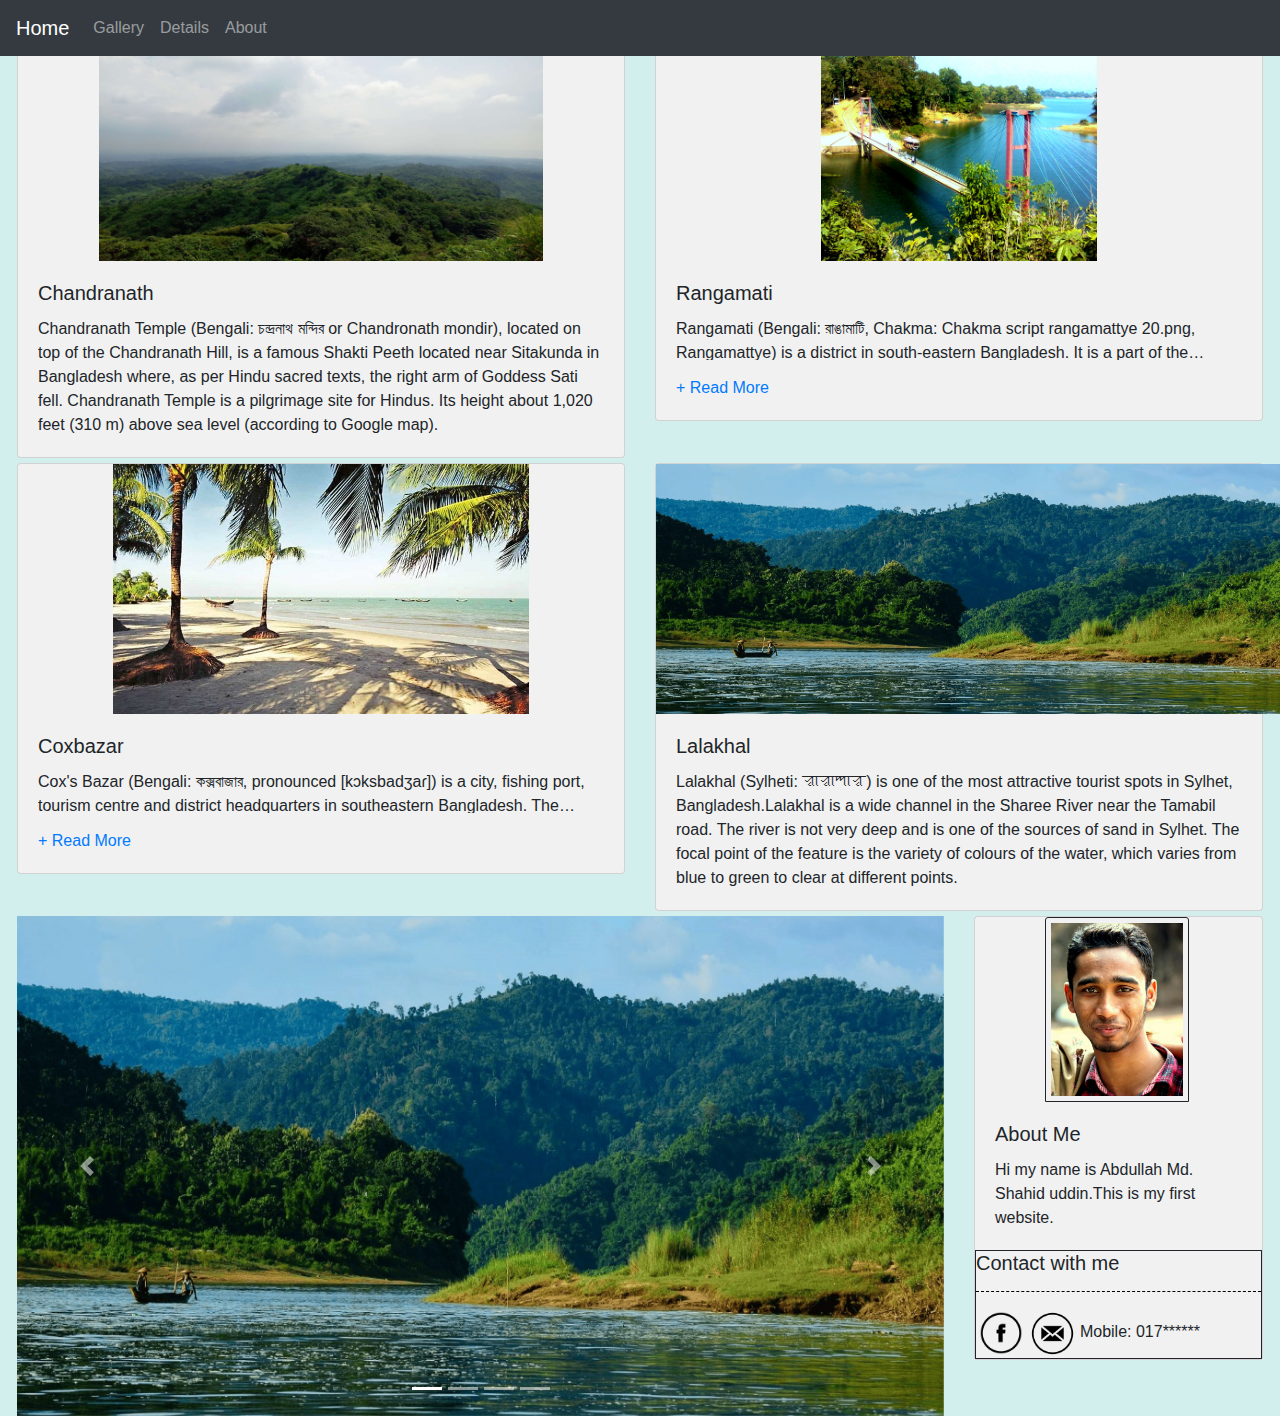
==== index.html @ 7ca6d136 "Add files via upload" ====
<!doctype html>
<html lang="en">
  <head>
    <!-- Required meta tags -->
    <meta charset="utf-8">
    <meta name="viewport" content="width=device-width, initial-scale=1, shrink-to-fit=no">

    <!-- Bootstrap CSS -->
    <link rel="stylesheet" href="https://stackpath.bootstrapcdn.com/bootstrap/4.3.1/css/bootstrap.min.css" integrity="sha384-ggOyR0iXCbMQv3Xipma34MD+dH/1fQ784/j6cY/iJTQUOhcWr7x9JvoRxT2MZw1T" crossorigin="anonymous">
    <link rel="stylesheet" type="text/css" href="css/style.css">
    <title>Travel Blog</title>
  </head>
<body>
<!-- start nav -->
  <nav class="navbar navbar-expand-md bg-dark navbar-dark fixed-top">
    <a class="navbar-brand" href="#home">Home</a>
      <button class="navbar-toggler" type="button" data-toggle="collapse" data-target="#collapsibleNavbar">
        <span class="navbar-toggler-icon"></span>
      </button>
        <div class="collapse navbar-collapse" id="collapsibleNavbar">
          <ul class="navbar-nav">
            <li class="nav-item">
              <a class="nav-link" href="#gallery">Gallery</a>
            </li>
            <li class="nav-item">
              <a class="nav-link" href="table.html">Details</a>
            </li>
            <li class="nav-item">
              <a class="nav-link" href="#about">About</a>
            </li>    
          </ul>
        </div>  
  </nav>
<!-- end nav -->
<!-- full up main part chandranath -->
<div id="home"></div>
<div class="row" style="margin-left: 2px; margin-top: 10px; margin-right: 2px;">
<!-- up main leftside part-->
  <div class="col-md-6">
    <div class="card-deck">
      <div class="card">
       <img src="image/Chandranath.jpg" class="mx-auto d-block" alt="Chandranath" style="height: 250px;">
        <div class="card-body">
          <h5 class="card-title">Chandranath</h5>
          <p class="card-text">Chandranath Temple (Bengali: চন্দ্রনাথ মন্দির or Chandronath mondir), located on top of the Chandranath Hill, is a famous Shakti Peeth located near Sitakunda in Bangladesh where, as per Hindu sacred texts, the right arm of Goddess Sati fell. Chandranath Temple is a pilgrimage site for Hindus. Its height about 1,020 feet (310 m) above sea level (according to Google map).</p>
        </div>
      </div>
    </div>
  </div>
<!-- up main part rightside rangamati -->
  <div class="col-md-6">
    <div class="card-deck">
      <div class="card">
       <img src="image/Rangamati.jpg" class="mx-auto d-block" alt="Rangamati" style="height: 250px;">
        <div class="card-body">
          <h5 class="card-title">Rangamati</h5>
          <div id="summary">
          <p class="collapse" id="collapseSummary">Rangamati (Bengali: রাঙামাটি, Chakma: Chakma script rangamattye 20.png, Rangamattye) is a district in south-eastern Bangladesh. It is a part of the Chittagong Division[2] and the town of Rangamati serves as the headquarters of the district. Area-wise, Rangamati is the largest district of the country.Rangamati was a contesting ground for the kings of Tripura and Arakan. This region came under the Mughal Empire after the Muslim invasion in 1566.[3] In 1737 Sher Mosta Khan, a tribal leader, took refuge with the Mughals. After this the Chakma settlement began along with various other settlements of varying ethnicity.[3] From 1760 to 1761, this land was leased to the East India Company.</p>
          <a class="collapsed" data-toggle="collapse" href="#collapseSummary" aria-expanded="false" aria-controls="collapseSummary"></a>
        </div>
        </div>
      </div>
    </div>
  </div>
</div>

<!-- full down main part-->
<div class="row" style="margin-left: 2px; margin-top: 5px; margin-right: 2px;">
<!-- down main part leftside coxbazar -->
  <div class="col-md-6">
    <div class="card-deck">
      <div class="card">
       <img src="image/coxbazar.jpg" class="mx-auto d-block" alt="..." style="height: 250px;">
        <div class="card-body">
          <h5 class="card-title">Coxbazar</h5>
          <div id="summary1">
          <p class="collapse" id="collapseSummary1">Cox's Bazar (Bengali: কক্সবাজার, pronounced [kɔksbadʒaɾ]) is a city, fishing port, tourism centre and district headquarters in southeastern Bangladesh. The beach in Cox's Bazar is sandy and has a gentle slope; with an unbroken length of 120 km (75 mi).[2][3][4] It is located 150 km (93 mi) south of the divisional headquarter of Chittagong.Cox's Bazar is also known by the name Panowa, which translates literally as "yellow flower". Another old name was "Palongkee".The modern Cox's Bazar derives its name from Captain Hiram Cox, an officer of the British East India Company. Cox was appointed Superintendent of Palongkee outpost after Warren Hastings became Governor of Bengal. He embarked upon the task of rehabilitation and settlement of the Arakanese refugees in the area.</p>
          <a class="collapsed" data-toggle="collapse" href="#collapseSummary1" aria-expanded="false" aria-controls="collapseSummary1"></a>
        </div>
        </div>
      </div>
    </div>
  </div>
<!-- down main part rightside lalakhal -->
  <div class="col-md-6">
    <div class="card-deck">
      <div class="card">
       <img src="image/Lalakhal.jpg" class="mx-auto d-block" alt="lalakhal" style="height: 250px;">
        <div class="card-body">
          <h5 class="card-title">Lalakhal</h5>
          <p class="card-text">Lalakhal (Sylheti: ꠟꠣꠟꠣꠈꠣꠟ) is one of the most attractive tourist spots in Sylhet, Bangladesh.Lalakhal is a wide channel in the Sharee River near the Tamabil road. The river is not very deep and is one of the sources of sand in Sylhet. The focal point of the feature is the variety of colours of the water, which varies from blue to green to clear at different points. </p>
        </div>
      </div>
    </div>
  </div>
</div>

<!-- main rightside carousel part -->
<div class="row" style="margin-left: 2px; margin-top: 5px; margin-right: 2px;">
  <div class="col-md-9">
    <div id="carouselExampleIndicators" class="carousel slide" data-ride="carousel">
      <ol class="carousel-indicators">
        <li data-target="#carouselExampleIndicators" data-slide-to="0" class="active"></li>
        <li data-target="#carouselExampleIndicators" data-slide-to="1"></li>
        <li data-target="#carouselExampleIndicators" data-slide-to="2"></li>
        <li data-target="#carouselExampleIndicators" data-slide-to="3"></li>
      </ol>
      <div class="carousel-inner">
        <div class="carousel-item active">
          <img src="image/Lalakhal.jpg" style="height: 500px;" class="d-block w-100" alt="...">
        </div>
        <div class="carousel-item">
          <img src="image/Rangamati.jpg" style="height: 500px;" class="d-block w-100" alt="...">
        </div>
        <div class="carousel-item">
          <img src="image/Chandranath.jpg" style="height: 500px;" class="d-block w-100" alt="...">
        </div>
        <div class="carousel-item">
          <img src="image/coxbazar.jpg" style="height: 500px;" class="d-block w-100" alt="...">
        </div>
      </div>
      <a class="carousel-control-prev" href="#carouselExampleIndicators" role="button" data-slide="prev">
        <span class="carousel-control-prev-icon" aria-hidden="true"></span>
        <span class="sr-only">Previous</span>
      </a>
      <a class="carousel-control-next" href="#carouselExampleIndicators" role="button" data-slide="next">
        <span class="carousel-control-next-icon" aria-hidden="true"></span>
        <span class="sr-only">Next</span>
      </a>
    </div>
    <div id="gallery"></div>
  </div>
<!-- about -->
    <div class="col-md-3">
    <div class="card">
      <img src="image/abdullah.jpg" class="card-img-top" alt="abdullah" style="height: auto; width: 50%; padding: 5px; border:1px solid;margin: 0px 70px;">
        <div class="card-body">
          <h5 class="card-title">About Me</h5>
          <p class="card-text">Hi my name is Abdullah Md. Shahid uddin.This is my first website.</p>
        </div>
        <div class="cont">
          <h5>Contact with me</h5>
          <hr>
          <a href="https://www.facebook.com" style="text-decoration: none;">
            <img class="contact" src="image/facebook.png" style="height: 50px;width: 50px;">
          </a>
          <a href="https://www.gmail.com" style="text-decoration: none;">
            <img class="contact" src="image/gmail.png" style="height: 45px;width: 45px;">
          </a>
           Mobile: 017******
          <div id=about></div>
        </div>
    </div>
  </div>
</div>



    <!-- Optional JavaScript -->
    <!-- jQuery first, then Popper.js, then Bootstrap JS -->
    <script src="https://code.jquery.com/jquery-3.3.1.slim.min.js" integrity="sha384-q8i/X+965DzO0rT7abK41JStQIAqVgRVzpbzo5smXKp4YfRvH+8abtTE1Pi6jizo" crossorigin="anonymous"></script>
    <script src="https://cdnjs.cloudflare.com/ajax/libs/popper.js/1.14.7/umd/popper.min.js" integrity="sha384-UO2eT0CpHqdSJQ6hJty5KVphtPhzWj9WO1clHTMGa3JDZwrnQq4sF86dIHNDz0W1" crossorigin="anonymous"></script>
    <script src="https://stackpath.bootstrapcdn.com/bootstrap/4.3.1/js/bootstrap.min.js" integrity="sha384-JjSmVgyd0p3pXB1rRibZUAYoIIy6OrQ6VrjIEaFf/nJGzIxFDsf4x0xIM+B07jRM" crossorigin="anonymous"></script>
  </body>
</html>
---- css/style.css ----
.card{
        background-color: #f1f1f1;
      }
      body{
        background-color: #D2EFEE;u                                                    
      }
      
      #summary p.collapse:not(.show) {
        height: 43px !important;
        overflow: hidden;
      
        display: -webkit-box;
        -webkit-line-clamp: 2;
        -webkit-box-orient: vertical;  
      }

      #summary p.collapsing {
          min-height: 42px !important;
      }

      #summary a.collapsed:after  {
          content: '+ Read More';
      }

      #summary a:not(.collapsed):after {
          content: '- Read Less';
      }


      #summary1 p.collapse:not(.show) {
        height: 43px !important;
        overflow: hidden;
      
        display: -webkit-box;
        -webkit-line-clamp: 2;
        -webkit-box-orient: vertical;  
      }

      #summary1 p.collapsing {
          min-height: 42px !important;
      }

      #summary1 a.collapsed:after  {
          content: '+ Read More';
      }

      #summary1 a:not(.collapsed):after {
          content: '- Read Less';
      }

      .cont{
        border:1px solid;
      }

      .contact{
        border-radius: 50%;
      }

      .contact:hover{
        background-color: #AEE4F2;
      }

      hr{
        border-top: 1px dashed black;
      }
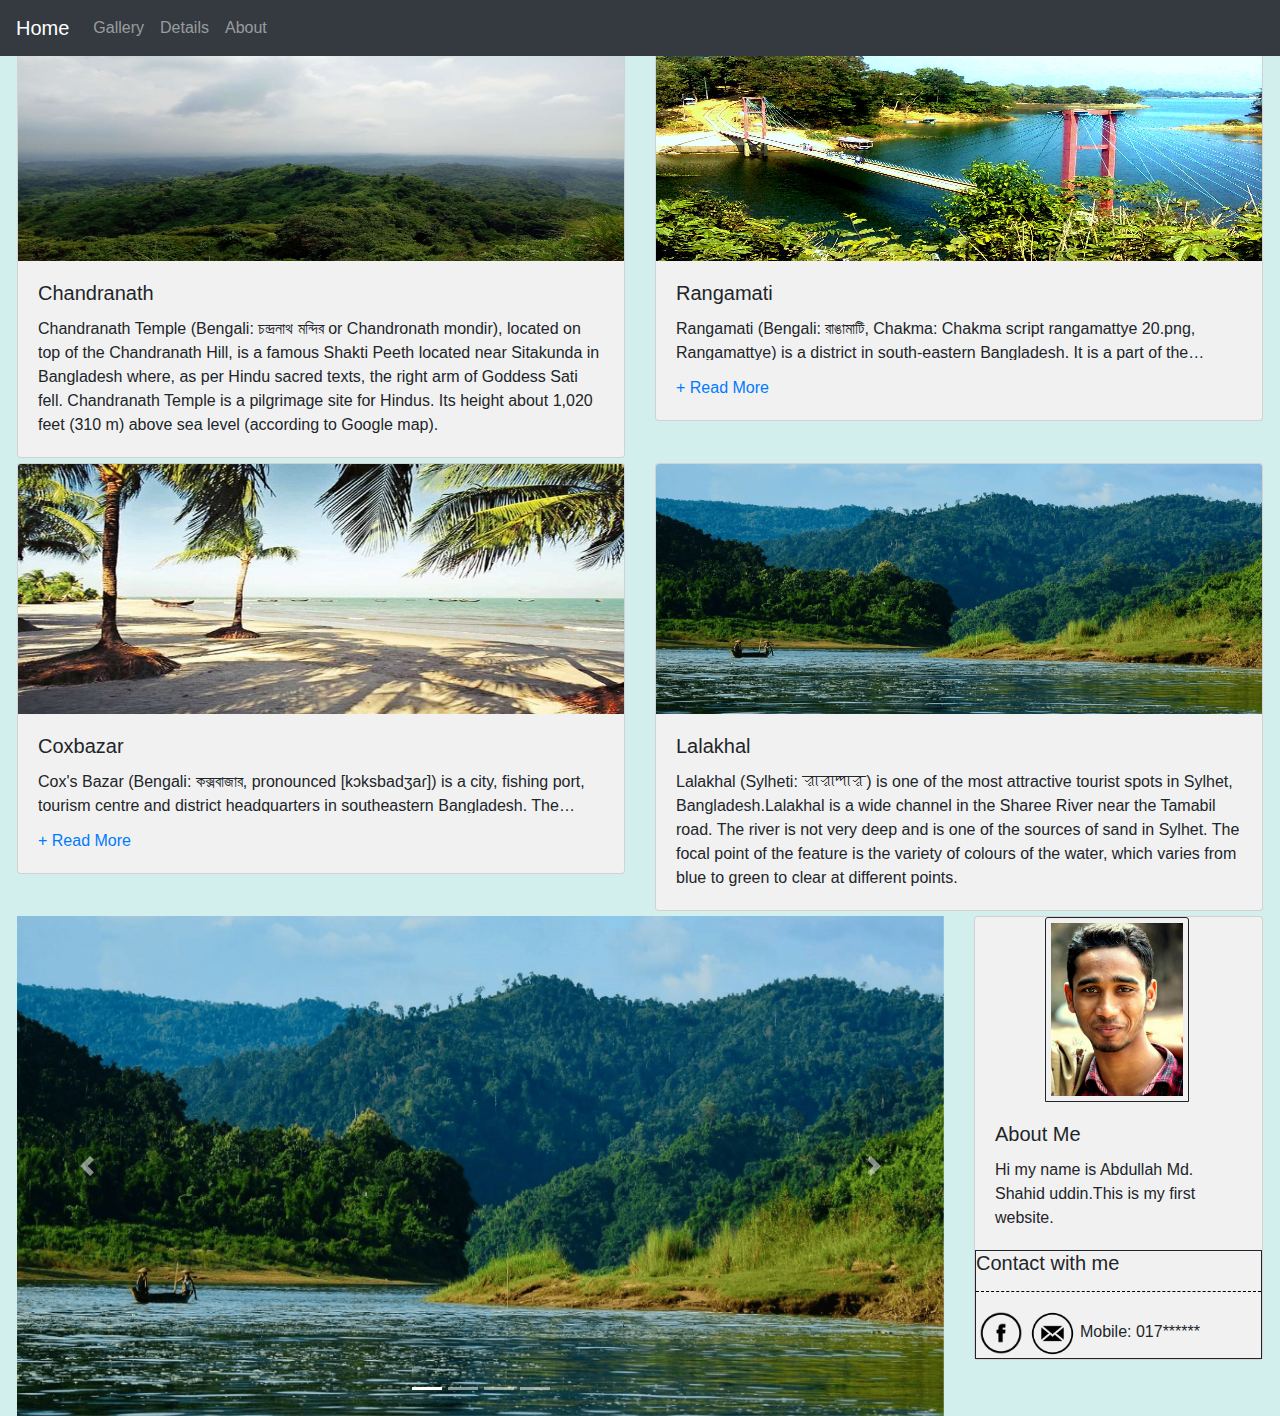
==== commit 6a9d0cd3: "Add files via upload" ====
--- a/index.html
+++ b/index.html
@@ -39,7 +39,7 @@
   <div class="col-md-6">
     <div class="card-deck">
       <div class="card">
-       <img src="image/Chandranath.jpg" class="mx-auto d-block" alt="Chandranath" style="height: 250px;">
+       <img src="image/Chandranath.jpg" class="card-img-top" alt="Chandranath" style="height: 250px;">
         <div class="card-body">
           <h5 class="card-title">Chandranath</h5>
           <p class="card-text">Chandranath Temple (Bengali: চন্দ্রনাথ মন্দির or Chandronath mondir), located on top of the Chandranath Hill, is a famous Shakti Peeth located near Sitakunda in Bangladesh where, as per Hindu sacred texts, the right arm of Goddess Sati fell. Chandranath Temple is a pilgrimage site for Hindus. Its height about 1,020 feet (310 m) above sea level (according to Google map).</p>
@@ -51,7 +51,7 @@
   <div class="col-md-6">
     <div class="card-deck">
       <div class="card">
-       <img src="image/Rangamati.jpg" class="mx-auto d-block" alt="Rangamati" style="height: 250px;">
+       <img src="image/Rangamati.jpg" class="card-img-top" alt="Rangamati" style="height: 250px;">
         <div class="card-body">
           <h5 class="card-title">Rangamati</h5>
           <div id="summary">
@@ -70,7 +70,7 @@
   <div class="col-md-6">
     <div class="card-deck">
       <div class="card">
-       <img src="image/coxbazar.jpg" class="mx-auto d-block" alt="..." style="height: 250px;">
+       <img src="image/coxbazar.jpg" class="card-img-top" alt="..." style="height: 250px;">
         <div class="card-body">
           <h5 class="card-title">Coxbazar</h5>
           <div id="summary1">
@@ -85,7 +85,7 @@
   <div class="col-md-6">
     <div class="card-deck">
       <div class="card">
-       <img src="image/Lalakhal.jpg" class="mx-auto d-block" alt="lalakhal" style="height: 250px;">
+       <img src="image/Lalakhal.jpg" class="card-img-top" alt="lalakhal" style="height: 250px;">
         <div class="card-body">
           <h5 class="card-title">Lalakhal</h5>
           <p class="card-text">Lalakhal (Sylheti: ꠟꠣꠟꠣꠈꠣꠟ) is one of the most attractive tourist spots in Sylhet, Bangladesh.Lalakhal is a wide channel in the Sharee River near the Tamabil road. The river is not very deep and is one of the sources of sand in Sylhet. The focal point of the feature is the variety of colours of the water, which varies from blue to green to clear at different points. </p>
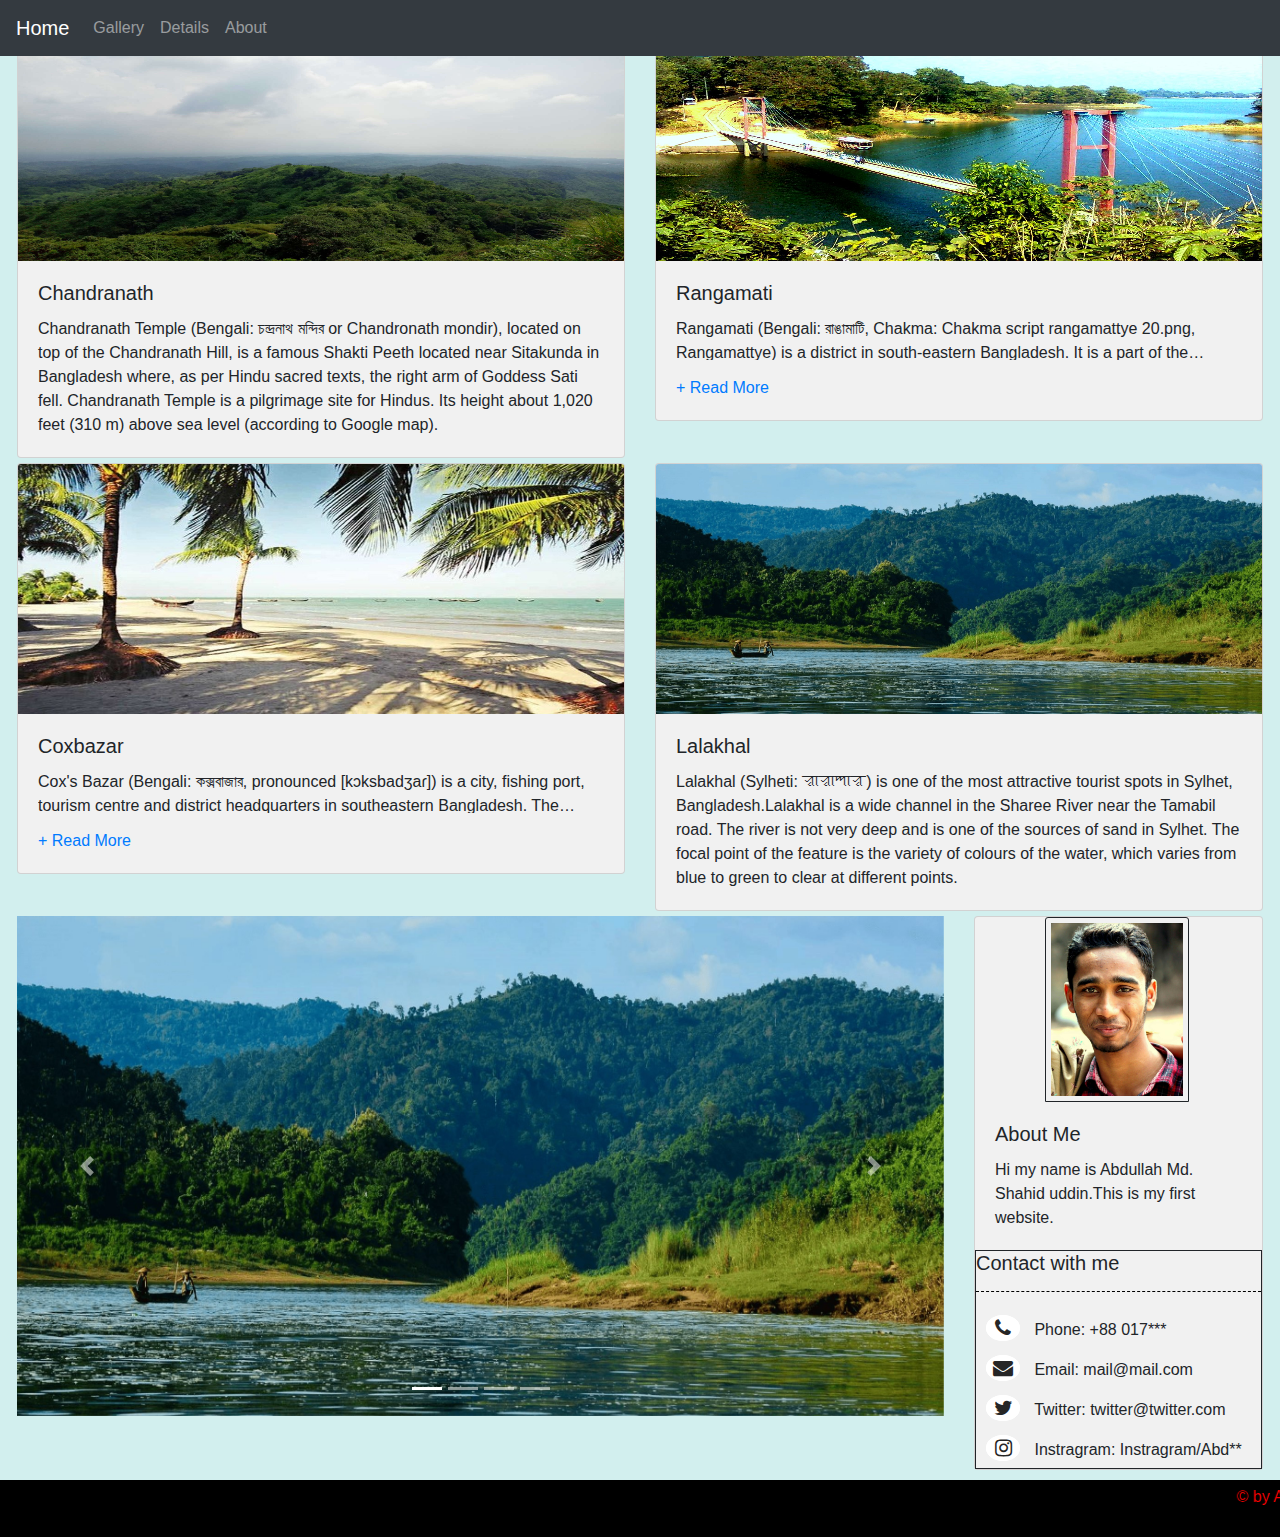
==== commit 458f5f4a: "Add files via upload" ====
--- a/index.html
+++ b/index.html
@@ -7,8 +7,45 @@
 
     <!-- Bootstrap CSS -->
     <link rel="stylesheet" href="https://stackpath.bootstrapcdn.com/bootstrap/4.3.1/css/bootstrap.min.css" integrity="sha384-ggOyR0iXCbMQv3Xipma34MD+dH/1fQ784/j6cY/iJTQUOhcWr7x9JvoRxT2MZw1T" crossorigin="anonymous">
+    <link href="https://stackpath.bootstrapcdn.com/font-awesome/4.7.0/css/font-awesome.min.css" rel="stylesheet" integrity="sha384-wvfXpqpZZVQGK6TAh5PVlGOfQNHSoD2xbE+QkPxCAFlNEevoEH3Sl0sibVcOQVnN" crossorigin="anonymous">
+    <!-- my css file link -->
     <link rel="stylesheet" type="text/css" href="css/style.css">
     <title>Travel Blog</title>
+
+    <style type="text/css">
+      .footer{
+        position: fixed-under;
+        margin-top: 10px;
+        left: 0;
+        bottom: 0;
+        width: 100%;
+        background-color: black;
+        color: red;
+        text-align: center;
+      }
+      .icon a{
+        text-decoration: none;
+width: 60px;
+height: 60px;
+background: #fff;
+text-align: center;
+line-height: 40px;
+font-size: 20px;
+margin: 0 10px; 
+ border-radius: 50%;
+ position: relative;
+ overflow: hidden;
+ border: 2px solid #fff;
+}
+.icon a .fa{
+  position: relative;
+  color: #262626;
+  transition: .5s;
+}
+.icon a:hover .fa{
+  transform: rotateY(360deg);
+}
+    </style>
   </head>
 <body>
 <!-- start nav -->
@@ -97,7 +134,7 @@
 
 <!-- main rightside carousel part -->
 <div class="row" style="margin-left: 2px; margin-top: 5px; margin-right: 2px;">
-  <div class="col-md-9">
+  <div class="col-md-9" id="gallery">
     <div id="carouselExampleIndicators" class="carousel slide" data-ride="carousel">
       <ol class="carousel-indicators">
         <li data-target="#carouselExampleIndicators" data-slide-to="0" class="active"></li>
@@ -128,10 +165,9 @@
         <span class="sr-only">Next</span>
       </a>
     </div>
-    <div id="gallery"></div>
   </div>
 <!-- about -->
-    <div class="col-md-3">
+    <div class="col-md-3" id="about">
     <div class="card">
       <img src="image/abdullah.jpg" class="card-img-top" alt="abdullah" style="height: auto; width: 50%; padding: 5px; border:1px solid;margin: 0px 70px;">
         <div class="card-body">
@@ -141,17 +177,21 @@
         <div class="cont">
           <h5>Contact with me</h5>
           <hr>
-          <a href="https://www.facebook.com" style="text-decoration: none;">
-            <img class="contact" src="image/facebook.png" style="height: 50px;width: 50px;">
-          </a>
-          <a href="https://www.gmail.com" style="text-decoration: none;">
-            <img class="contact" src="image/gmail.png" style="height: 45px;width: 45px;">
-          </a>
-           Mobile: 017******
-          <div id=about></div>
-        </div>
-    </div>
-  </div>
+          <div class="icon">
+            <a href=""><i class="fa fa-phone" style="width:30px"></i></a> Phone: +88 017***<br>
+            <a href=""><i class="fa fa-envelope" style="width:30px"></i></a> Email: mail@mail.com<br>
+            <a href=""><i class="fa fa-twitter" style="width:30px"></i></a> Twitter: twitter@twitter.com <br>
+            <a href=""><i class="fa fa-instagram" style="width:30px"></i></a> Instragram: Instragram/Abd**
+          </div>
+        </div>
+    </div>
+  </div>
+</div>
+<!-- footer -->
+<div class="footer">
+  <marquee width="100%" direction="left" height="50px">
+    <p style="padding: 5px;">&copy; by Abdullah Md. Shahid Uddin</p>
+  </marquee>
 </div>
 
 
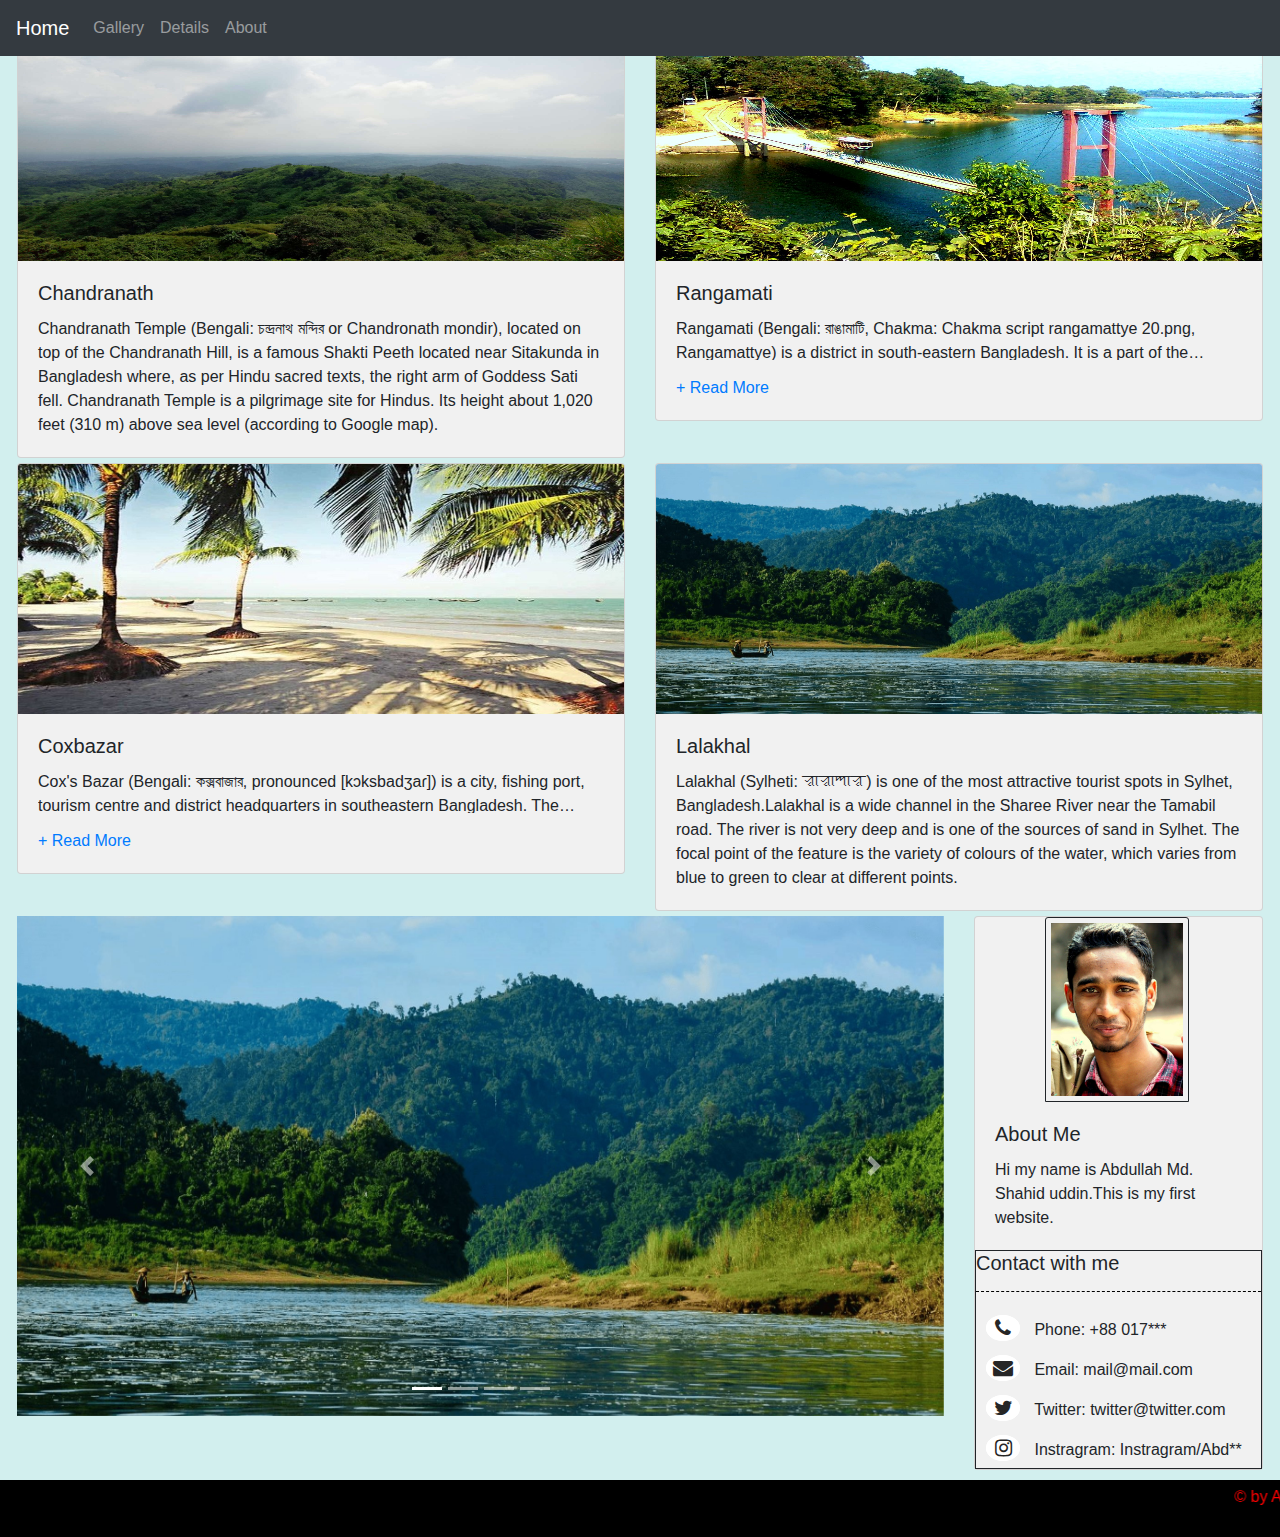
==== commit 0341b121: "Add files via upload" ====
--- a/index.html
+++ b/index.html
@@ -13,6 +13,7 @@
     <title>Travel Blog</title>
 
     <style type="text/css">
+
       .footer{
         position: fixed-under;
         margin-top: 10px;
@@ -23,28 +24,32 @@
         color: red;
         text-align: center;
       }
+
       .icon a{
         text-decoration: none;
-width: 60px;
-height: 60px;
-background: #fff;
-text-align: center;
-line-height: 40px;
-font-size: 20px;
-margin: 0 10px; 
- border-radius: 50%;
- position: relative;
- overflow: hidden;
- border: 2px solid #fff;
-}
-.icon a .fa{
-  position: relative;
-  color: #262626;
-  transition: .5s;
-}
-.icon a:hover .fa{
-  transform: rotateY(360deg);
-}
+        width: 60px;
+        height: 60px;
+        background: #fff;
+        text-align: center;
+        line-height: 40px;
+        font-size: 20px;
+        margin: 0 10px; 
+        border-radius: 50%;
+        position: relative;
+        overflow: hidden;
+        border: 2px solid #fff;
+      }
+
+      .icon a .fa{
+        position: relative;
+        color: #262626;
+        transition: .5s;
+      }
+      
+      .icon a:hover .fa{
+        transform: rotateY(360deg);
+      }
+
     </style>
   </head>
 <body>
